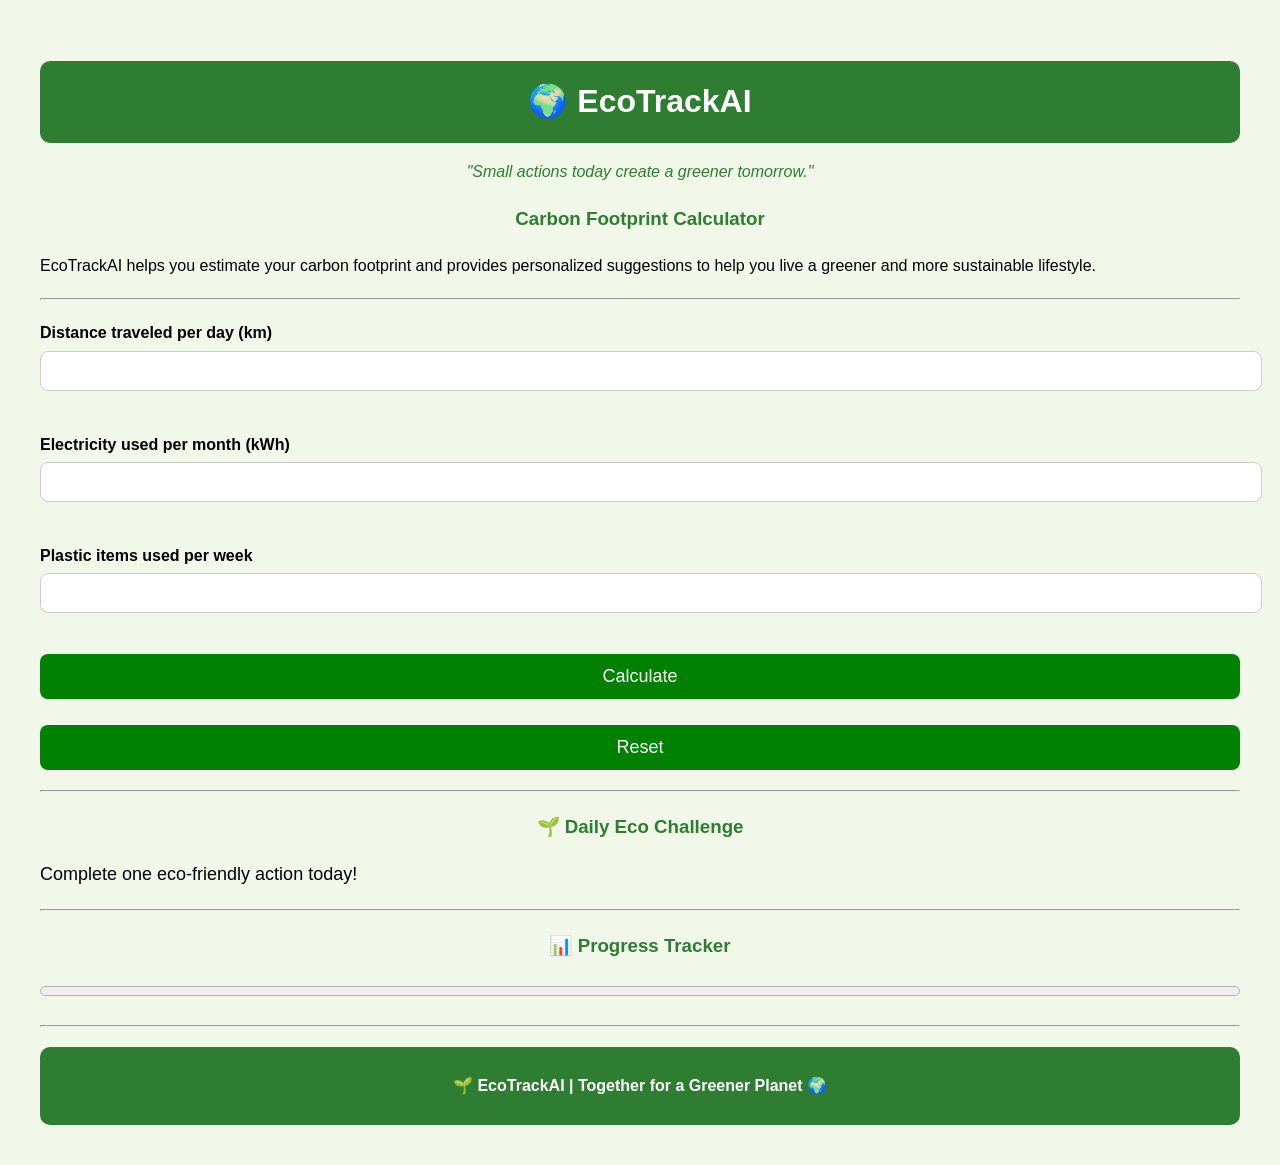
==== index.html @ 0823c3ac "Update index.html" ====
<!DOCTYPE html>
<html lang="en">
<head>
<meta charset="UTF-8">
<meta name="viewport" content="width=device-width, initial-scale=1.0">
<title>EcoTrackAI</title>
<link rel="stylesheet" href="style.css">
</head>
<body>

<h1>🌍 EcoTrackAI</h1>
<p id="quote">
"Small actions today create a greener tomorrow."
</p>

<h3>Carbon Footprint Calculator</h3>
<p>
EcoTrackAI helps you estimate your carbon footprint and provides
personalized suggestions to help you live a greener and more
sustainable lifestyle.
</p>

<hr>
<label>Distance traveled per day (km)</label><br>
<input type="number" id="travel"><br><br>

<label>Electricity used per month (kWh)</label><br>
<input type="number" id="electricity"><br><br>

<label>Plastic items used per week</label><br>
<input type="number" id="plastic"><br><br>

<button onclick="calculate()">Calculate</button>

<br><br>

<button onclick="resetForm()">Reset</button>

<h2 id="result"></h2>

<h3 id="badge"></h3>
<p id="level"></p>
<h3 id="achievement"></h3>
<p id="tip"></p>

<hr>

<h3>🌱 Daily Eco Challenge</h3>

<p id="challenge">
Complete one eco-friendly action today!
</p>
<hr>

<h3>📊 Progress Tracker</h3>

<progress id="progress" value="0" max="100"></progress>

<p id="progressText"></p>
<hr>

<footer>
<p align="center">
🌱 EcoTrackAI | Together for a Greener Planet 🌍
</p>
</footer>
<script src="script.js"></script>
</body>
</html>
---- style.css ----
body{
    font-family: Arial, sans-serif;
    background:#e8f5e9;
    margin:20px;
    padding:20px;
}

h1{
    text-align:center;
    color:green;
}

h3{
    text-align:center;
    color:#2e7d32;
}

label{
    font-weight:bold;
}

input{
    width:100%;
    padding:10px;
    margin-top:5px;
    margin-bottom:15px;
    border:1px solid #ccc;
    border-radius:8px;
    font-size:16px;
}

button{
    width:100%;
    padding:12px;
    background:green;
    color:white;
    border:none;
    border-radius:8px;
    font-size:18px;
    cursor:pointer;
}

button:hover{
    background:#1b5e20;
}

#result{
    margin-top:20px;
    text-align:center;
    color:#0d47a1;
}
body{
    font-family: Arial, sans-serif;
    background:#f1f8e9;
    margin:20px;
    padding:20px;
    line-height:1.6;
}

h1{
    text-align:center;
    color:white;
    background:#2e7d32;
    padding:15px;
    border-radius:10px;
    margin-bottom:10px;
}

h3{
    text-align:center;
    color:#2e7d32;
}

label{
    font-weight:bold;
}

input{
    width:100%;
    padding:10px;
    margin-top:5px;
    margin-bottom:15px;
    border:1px solid #ccc;
    border-radius:8px;
    font-size:16px;
}

button{
    width:100%;
    padding:12px;
    background:green;
    color:white;
    border:none;
    border-radius:8px;
    font-size:18px;
    cursor:pointer;
    transition:0.3s;
}

button:hover{
    background:#1b5e20;
}

#result{
    margin-top:20px;
    text-align:center;
    color:#0d47a1;
}
hr{
    margin:20px 0;
}

section{
    background:white;
    padding:15px;
    margin:15px 0;
    border-radius:10px;
    box-shadow:0 2px 8px rgba(0,0,0,0.1);
}

#result,
#badge,
#tip,
#challenge,
#progressText{
    font-size:18px;
    margin-top:10px;
}

progress{
    width:100%;
    height:20px;
}
#quote{
    text-align:center;
    font-style:italic;
    color:#2e7d32;
    margin-bottom:20px;
}
footer{
    margin-top:20px;
    text-align:center;
    color:white;
    background:#2e7d32;
    padding:10px;
    border-radius:10px;
    font-weight:bold;
}
#level{
    font-size:18px;
    font-weight:bold;
    color:#1b5e20;
}
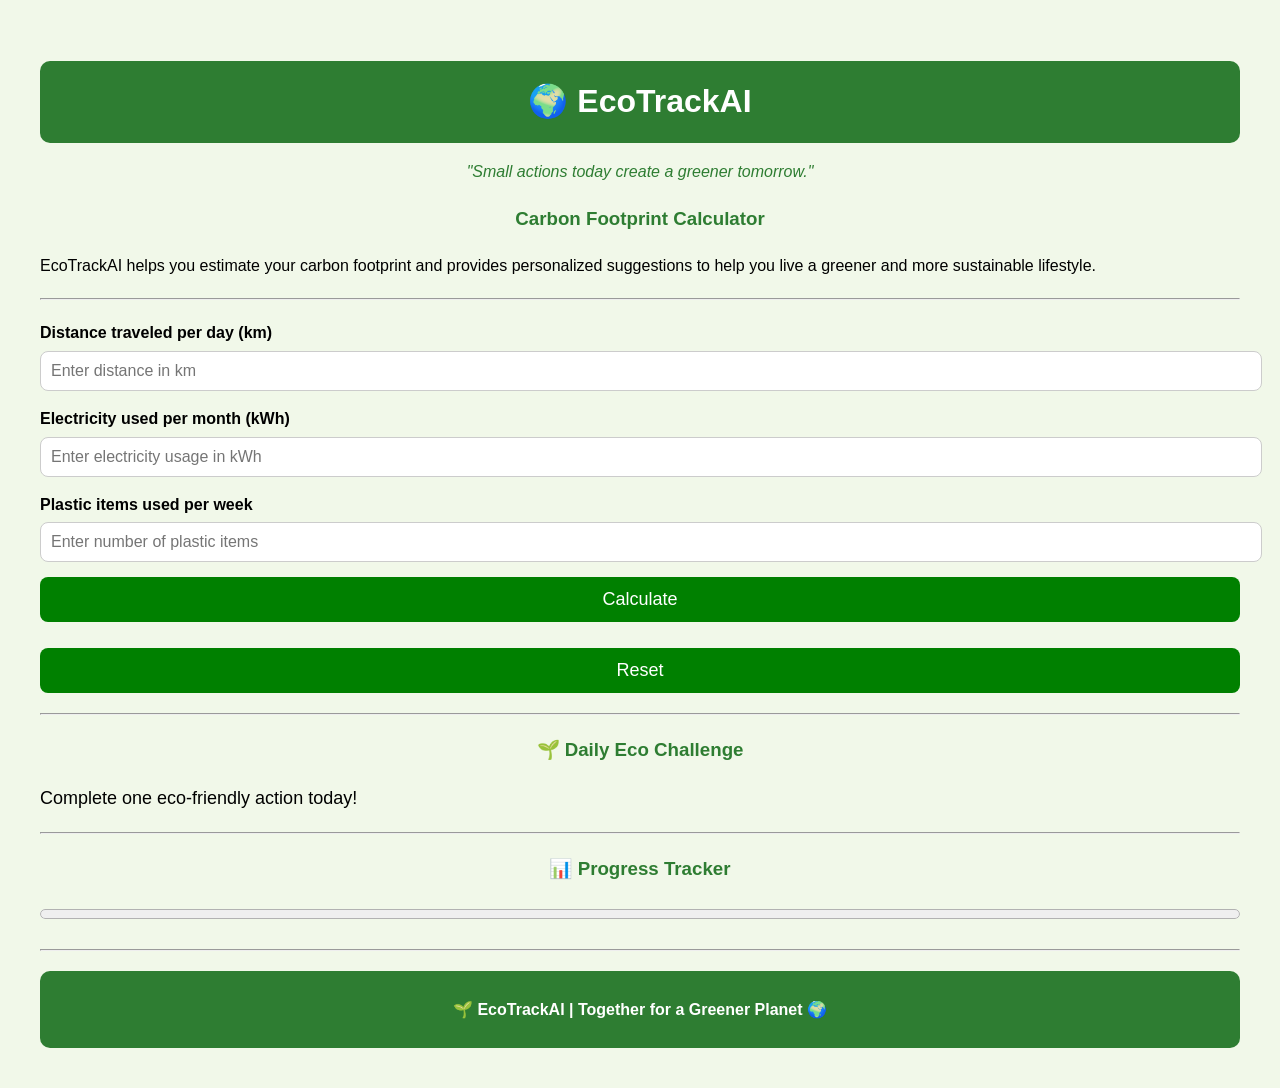
==== commit 9f3589a5: "Update index.html" ====
--- a/index.html
+++ b/index.html
@@ -22,13 +22,13 @@
 
 <hr>
 <label>Distance traveled per day (km)</label><br>
-<input type="number" id="travel"><br><br>
+<input type="number" id="travel" placeholder="Enter distance in km">
 
 <label>Electricity used per month (kWh)</label><br>
-<input type="number" id="electricity"><br><br>
+<input type="number" id="electricity" placeholder="Enter electricity usage in kWh">
 
 <label>Plastic items used per week</label><br>
-<input type="number" id="plastic"><br><br>
+<input type="number" id="plastic" placeholder="Enter number of plastic items">
 
 <button onclick="calculate()">Calculate</button>
 
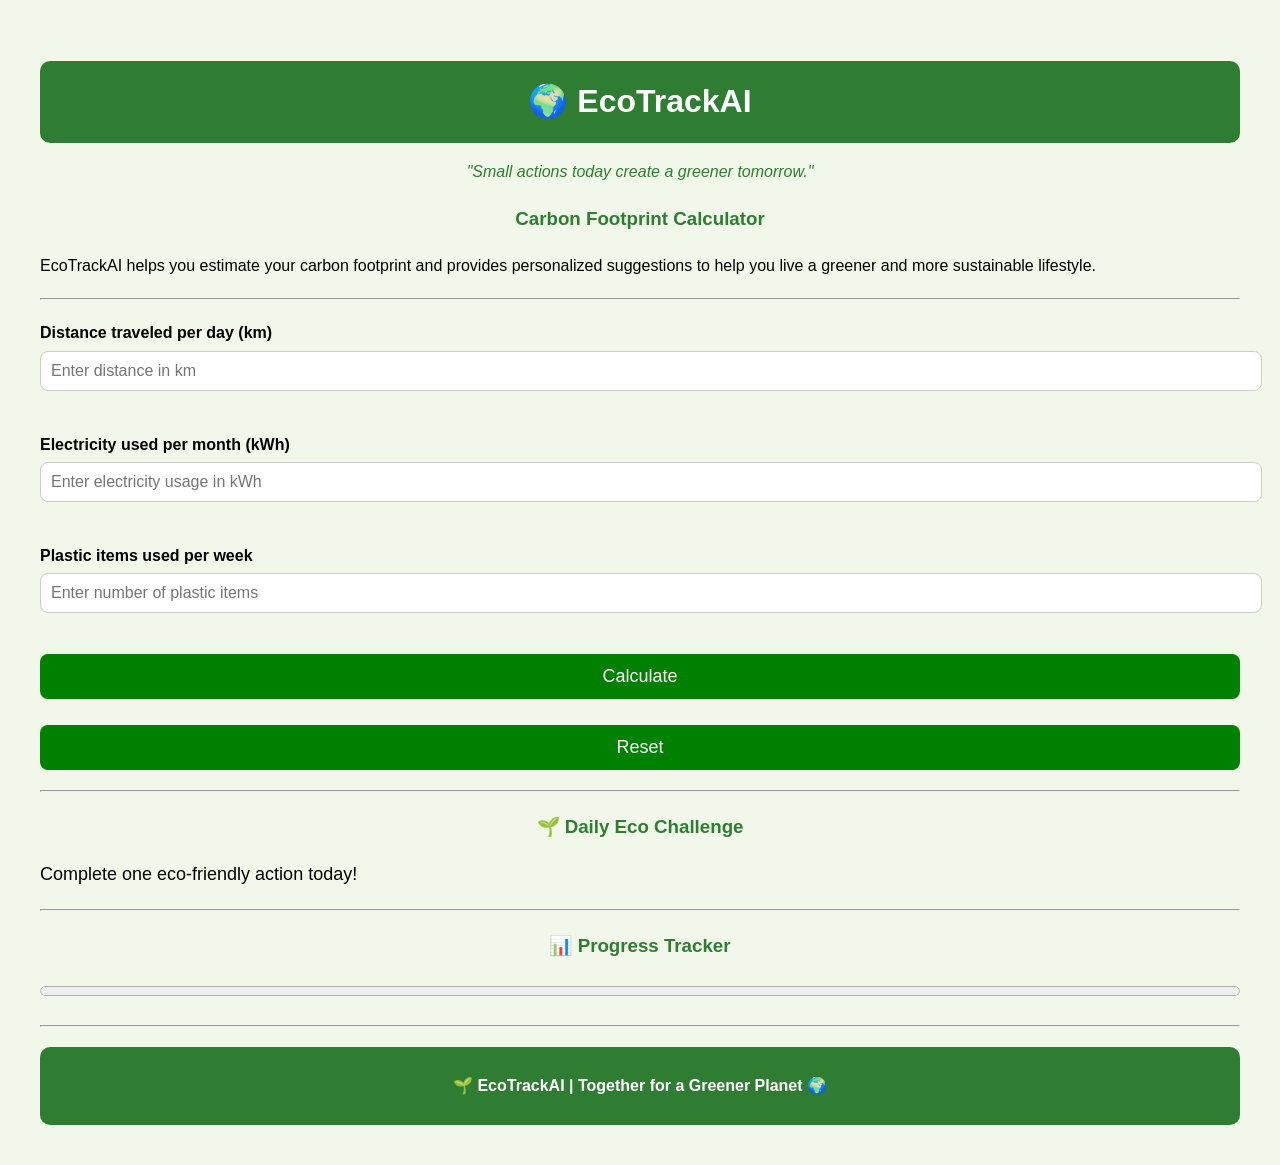
==== commit 7968da1c: "Update index.html" ====
--- a/index.html
+++ b/index.html
@@ -21,14 +21,14 @@
 </p>
 
 <hr>
-<label>Distance traveled per day (km)</label><br>
-<input type="number" id="travel" placeholder="Enter distance in km">
+<label for="travel">Distance traveled per day (km)</label><br>
+<input type="number" id="travel" placeholder="Enter distance in km"><br><br>
 
-<label>Electricity used per month (kWh)</label><br>
-<input type="number" id="electricity" placeholder="Enter electricity usage in kWh">
+<label for="electricity">Electricity used per month (kWh)</label><br>
+<input type="number" id="electricity" placeholder="Enter electricity usage in kWh"><br><br>
 
-<label>Plastic items used per week</label><br>
-<input type="number" id="plastic" placeholder="Enter number of plastic items">
+<label for="plastic">Plastic items used per week</label><br>
+<input type="number" id="plastic" placeholder="Enter number of plastic items"><br><br>
 
 <button onclick="calculate()">Calculate</button>
 
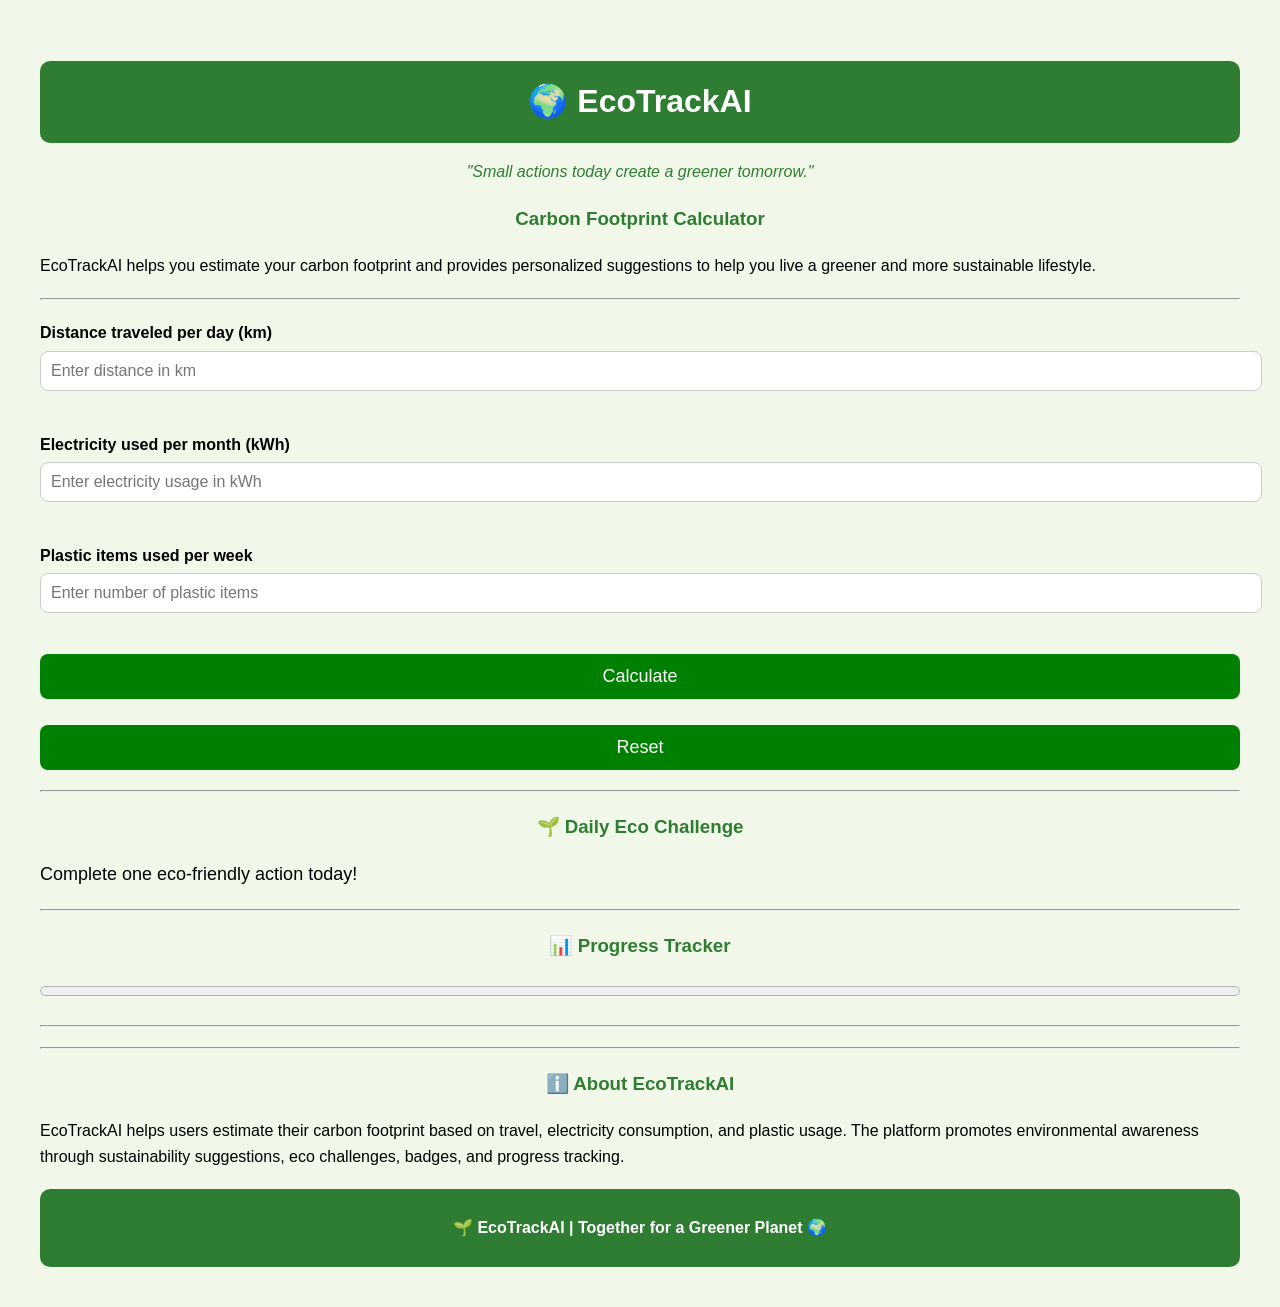
==== commit 218fb176: "Update index.html" ====
--- a/index.html
+++ b/index.html
@@ -59,6 +59,14 @@
 <p id="progressText"></p>
 <hr>
 
+<hr>
+
+<h3>ℹ️ About EcoTrackAI</h3>
+
+<p>
+EcoTrackAI helps users estimate their carbon footprint based on travel, electricity consumption, and plastic usage. The platform promotes environmental awareness through sustainability suggestions, eco challenges, badges, and progress tracking.
+</p>
+
 <footer>
 <p align="center">
 🌱 EcoTrackAI | Together for a Greener Planet 🌍
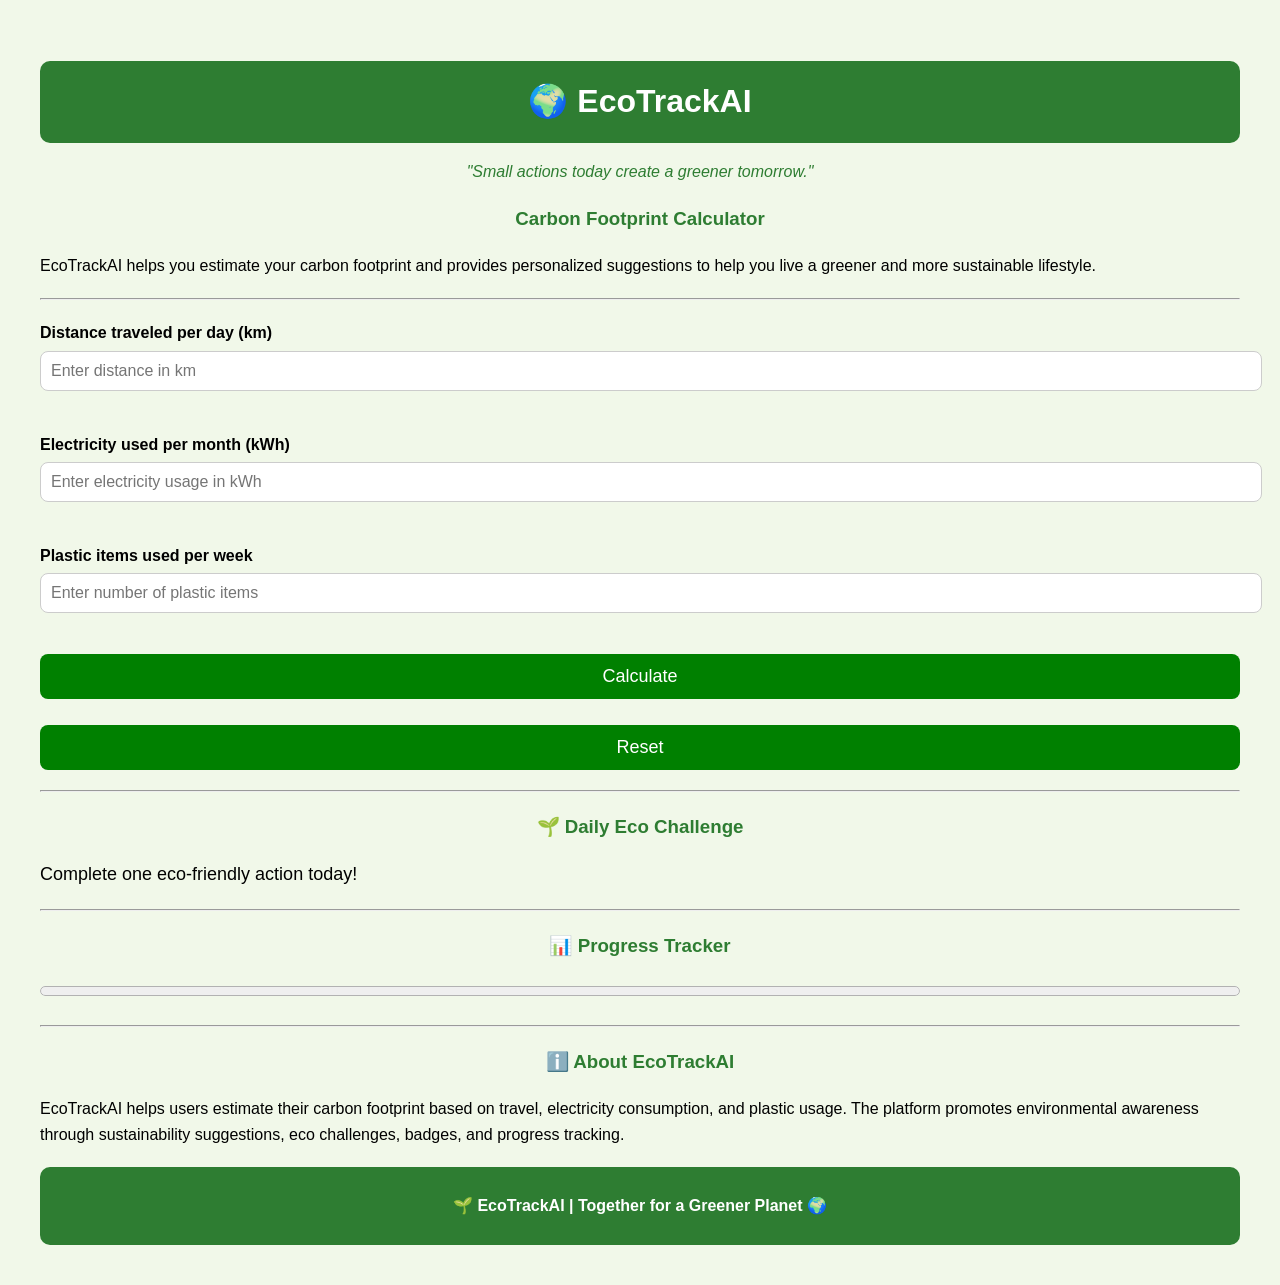
==== commit 112ecb48: "Update index.html" ====
--- a/index.html
+++ b/index.html
@@ -59,7 +59,6 @@
 <p id="progressText"></p>
 <hr>
 
-<hr>
 
 <h3>ℹ️ About EcoTrackAI</h3>
 
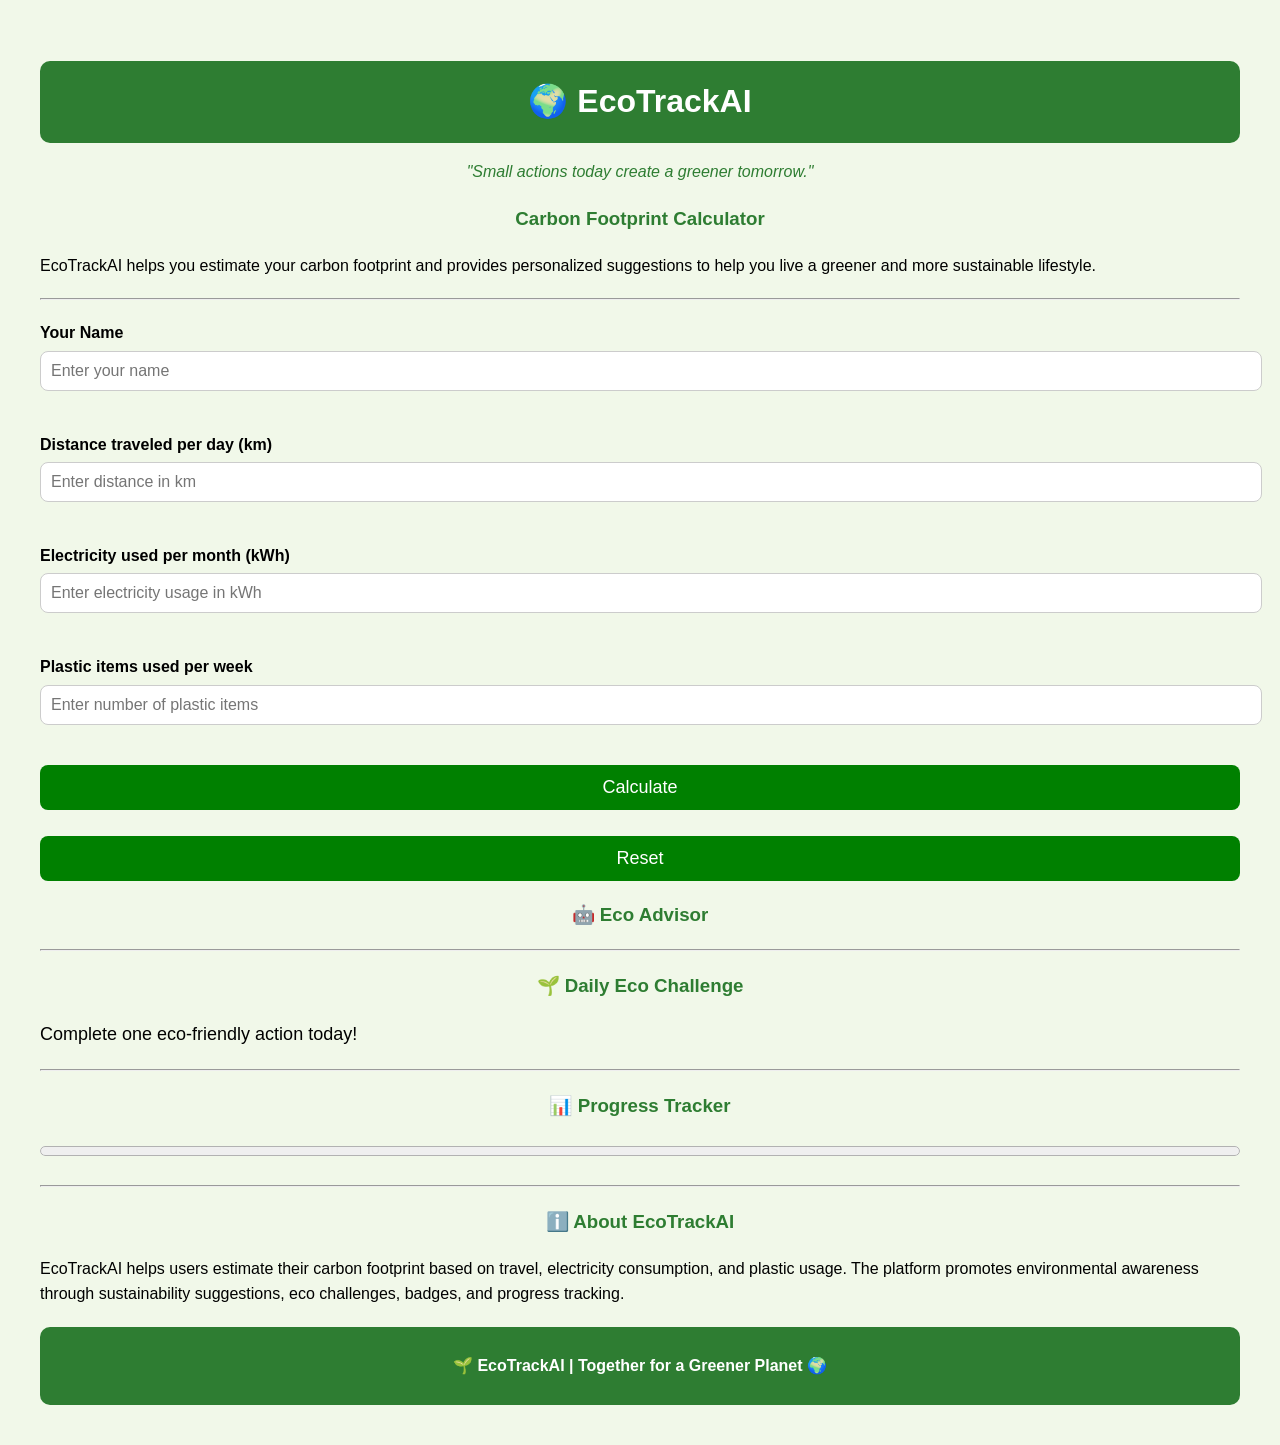
==== commit bb4378a7: "Update index.html" ====
--- a/index.html
+++ b/index.html
@@ -21,6 +21,8 @@
 </p>
 
 <hr>
+<label for="name">Your Name</label><br>
+<input type="text" id="name" placeholder="Enter your name"><br><br>
 <label for="travel">Distance traveled per day (km)</label><br>
 <input type="number" id="travel" placeholder="Enter distance in km"><br><br>
 
@@ -42,6 +44,8 @@
 <p id="level"></p>
 <h3 id="achievement"></h3>
 <p id="tip"></p>
+<h3>🤖 Eco Advisor</h3>
+<p id="advisor"></p>
 
 <hr>
 
@@ -75,3 +79,4 @@
 </body>
 </html>
 
+
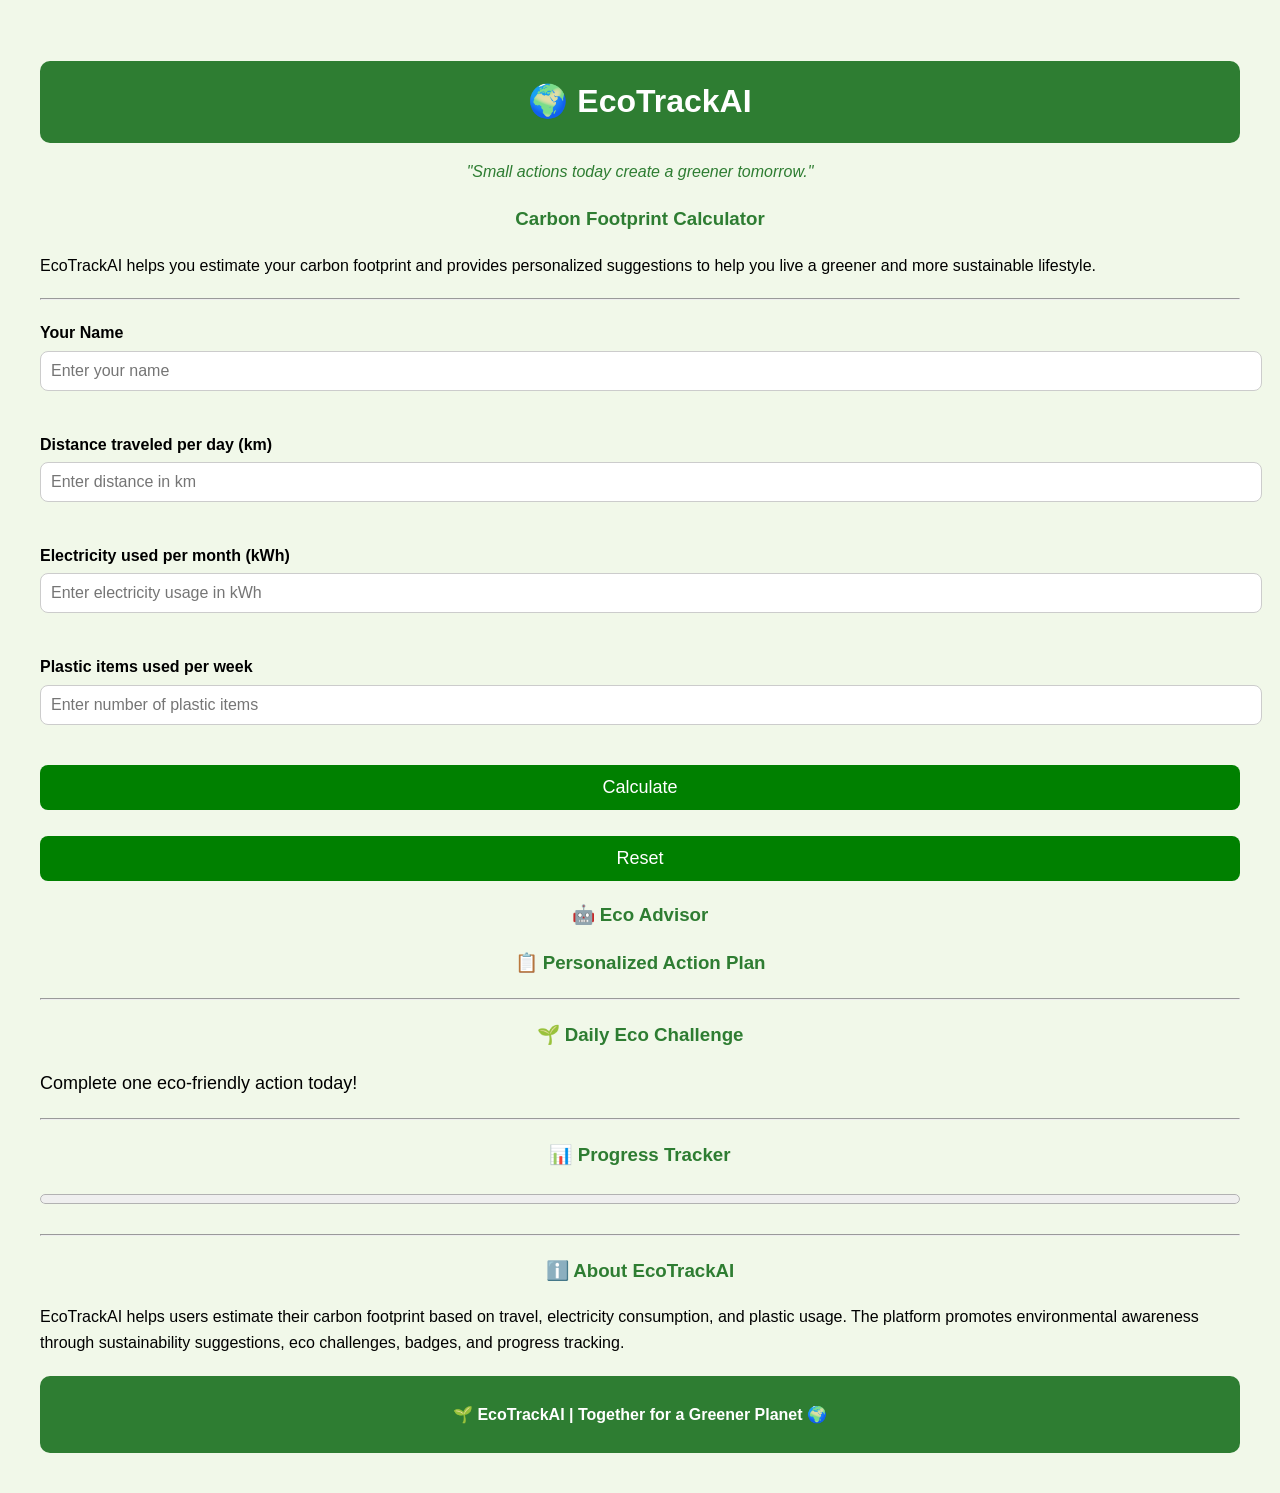
==== commit f393ce2d: "Update index.html" ====
--- a/index.html
+++ b/index.html
@@ -46,7 +46,8 @@
 <p id="tip"></p>
 <h3>🤖 Eco Advisor</h3>
 <p id="advisor"></p>
-
+<h3>📋 Personalized Action Plan</h3>
+<ul id="actionPlan"></ul>
 <hr>
 
 <h3>🌱 Daily Eco Challenge</h3>
